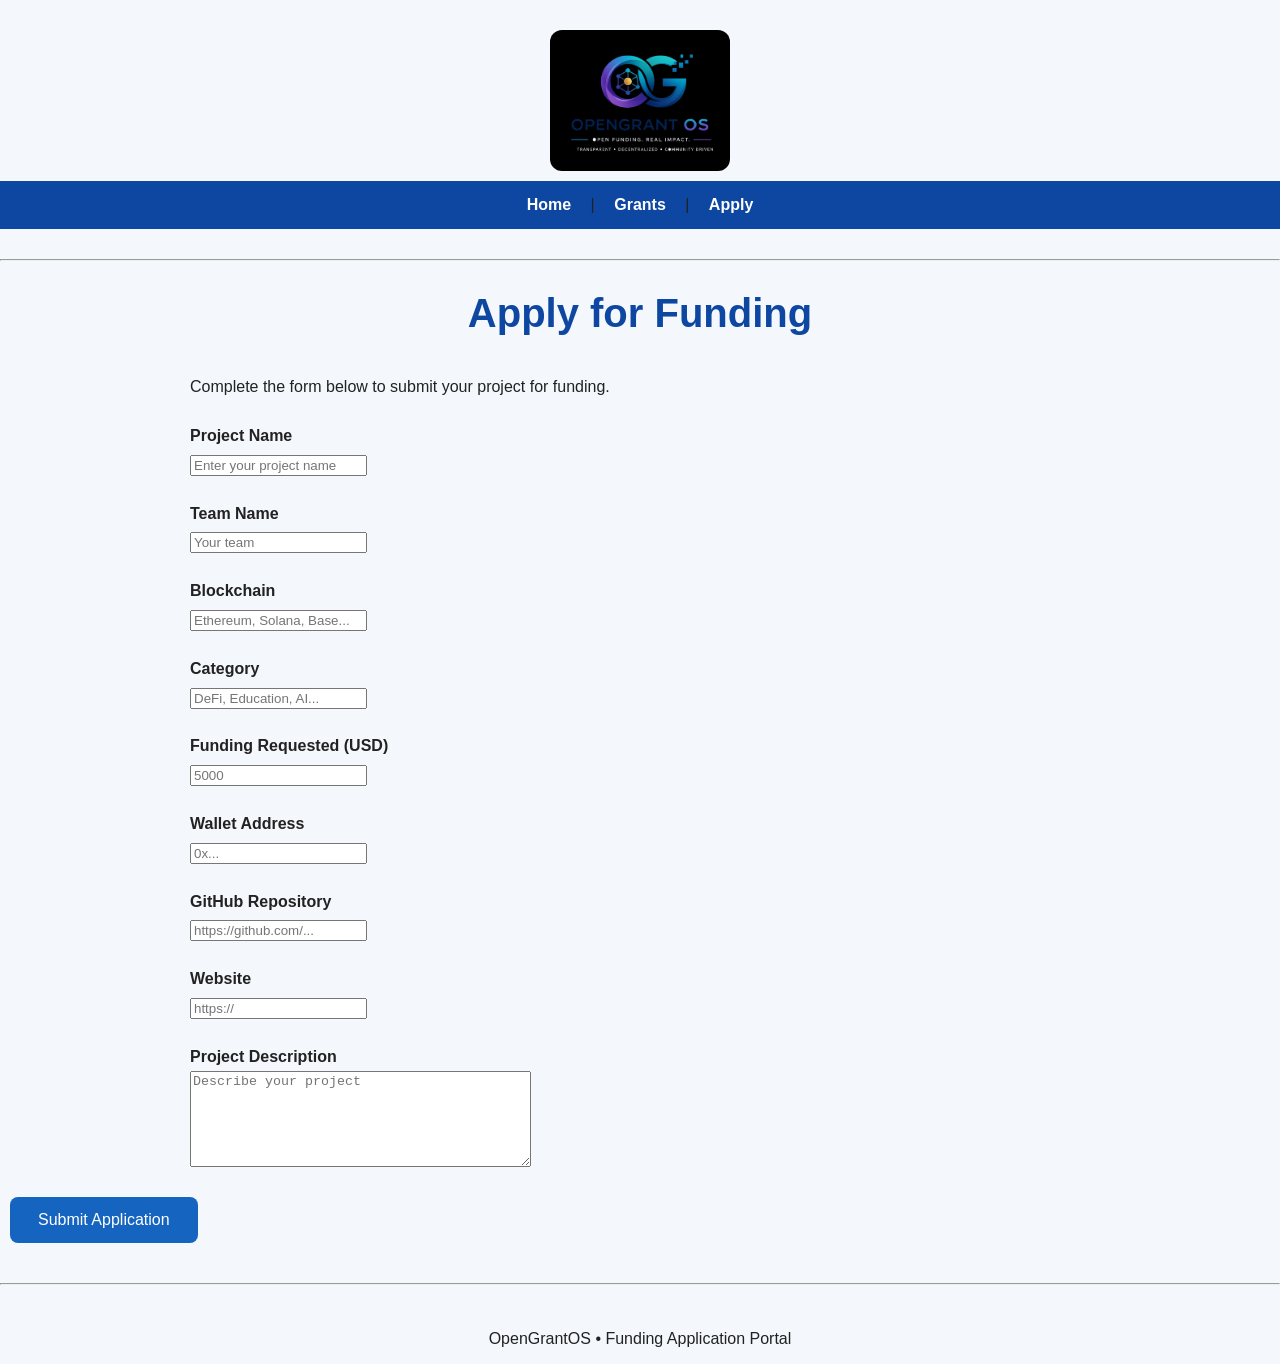
==== frontend/apply.html @ 32db08ad "Atualizar o apply.html" ====
<!DOCTYPE html>
<html>
<head>
<link rel="stylesheet" href="style.css">
<title>OpenGrantOS - Apply</title>
</head>

<body>

<img src="images/1785512841227.jpg" alt="OpenGrant OS Logo" width="180">

<nav>
<a href="index.html">Home</a> |
<a href="grants.html">Grants</a> |
<a href="apply.html">Apply</a>
</nav>

<hr>

<h1>Apply for Funding</h1>

<p>
Complete the form below to submit your project for funding.
</p>

<form>

<p>
<b>Project Name</b><br>
<input type="text" placeholder="Enter your project name">
</p>

<p>
<b>Team Name</b><br>
<input type="text" placeholder="Your team">
</p>

<p>
<b>Blockchain</b><br>
<input type="text" placeholder="Ethereum, Solana, Base...">
</p>

<p>
<b>Category</b><br>
<input type="text" placeholder="DeFi, Education, AI...">
</p>

<p>
<b>Funding Requested (USD)</b><br>
<input type="number" placeholder="5000">
</p>

<p>
<b>Wallet Address</b><br>
<input type="text" placeholder="0x...">
</p>

<p>
<b>GitHub Repository</b><br>
<input type="url" placeholder="https://github.com/...">
</p>

<p>
<b>Website</b><br>
<input type="url" placeholder="https://">
</p>

<p>
<b>Project Description</b><br>
<textarea rows="6" cols="40" placeholder="Describe your project"></textarea>
</p>

<button type="submit">
Submit Application
</button>

</form>

<hr>

<p style="text-align:center;">
OpenGrantOS • Funding Application Portal
</p>
<script src="script.js"></script>

</body>
</html>
---- frontend/style.css ----
body {
    margin: 0;
    padding: 0;
    font-family: Arial, sans-serif;
    background: #f4f7fb;
    color: #222;
}

nav {
    background: #0d47a1;
    padding: 15px;
    text-align: center;
}

nav a {
    color: white;
    text-decoration: none;
    margin: 0 15px;
    font-weight: bold;
}

nav a:hover {
    color: #4fc3f7;
}

img {
    display: block;
    margin: 30px auto 10px;
    border-radius: 12px;
}

h1 {
    text-align: center;
    color: #0d47a1;
    font-size: 40px;
}

h2 {
    text-align: center;
    color: #333;
}

h3 {
    color: #0d47a1;
}

p {
    max-width: 900px;
    margin: auto;
    line-height: 1.8;
    padding: 10px 20px;
}

button {
    background: #1565c0;
    color: white;
    border: none;
    padding: 14px 28px;
    border-radius: 8px;
    font-size: 16px;
    cursor: pointer;
    margin: 10px;
}

button:hover {
    background: #1976d2;
}

a {
    text-decoration: none;
}

hr {
    margin: 30px 0;
}
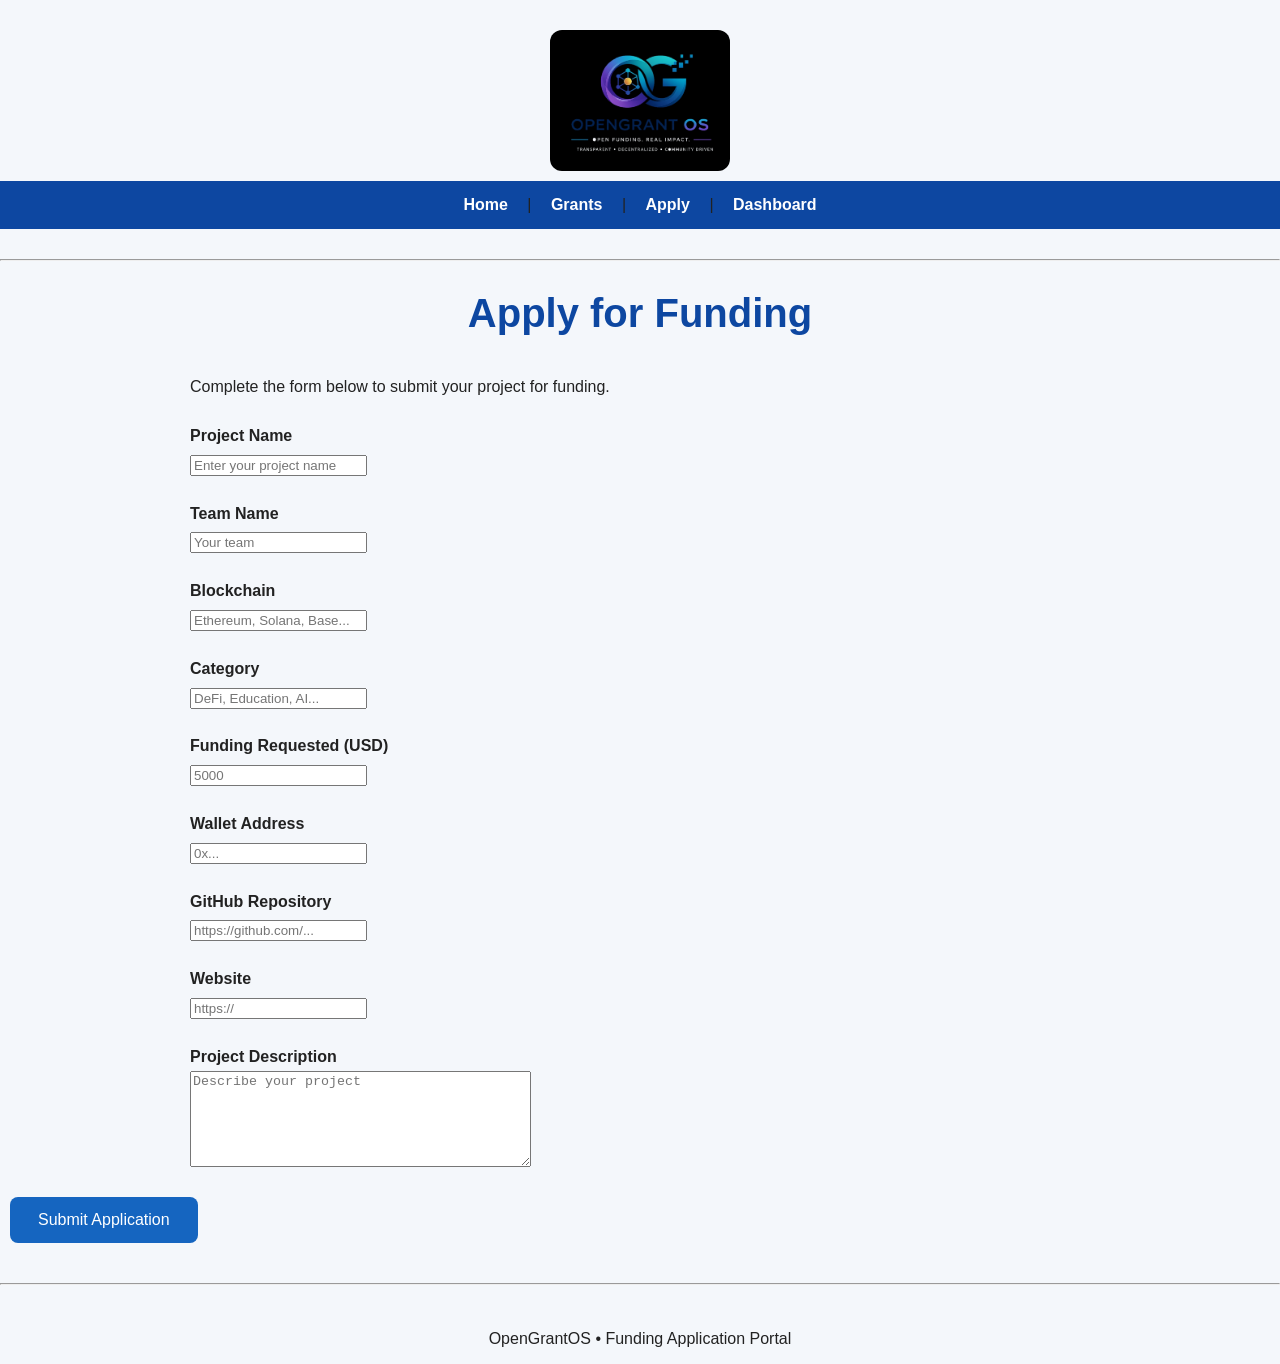
==== commit 07b10b92: "Atualizar o apply.html" ====
--- a/frontend/apply.html
+++ b/frontend/apply.html
@@ -12,7 +12,8 @@
 <nav>
 <a href="index.html">Home</a> |
 <a href="grants.html">Grants</a> |
-<a href="apply.html">Apply</a>
+<a href="apply.html">Apply</a> |
+<a href="dashboard.html">Dashboard</a>
 </nav>
 
 <hr>
@@ -23,7 +24,7 @@
 Complete the form below to submit your project for funding.
 </p>
 
-<form>
+<form onsubmit="submitApplication(event)">
 
 <p>
 <b>Project Name</b><br>
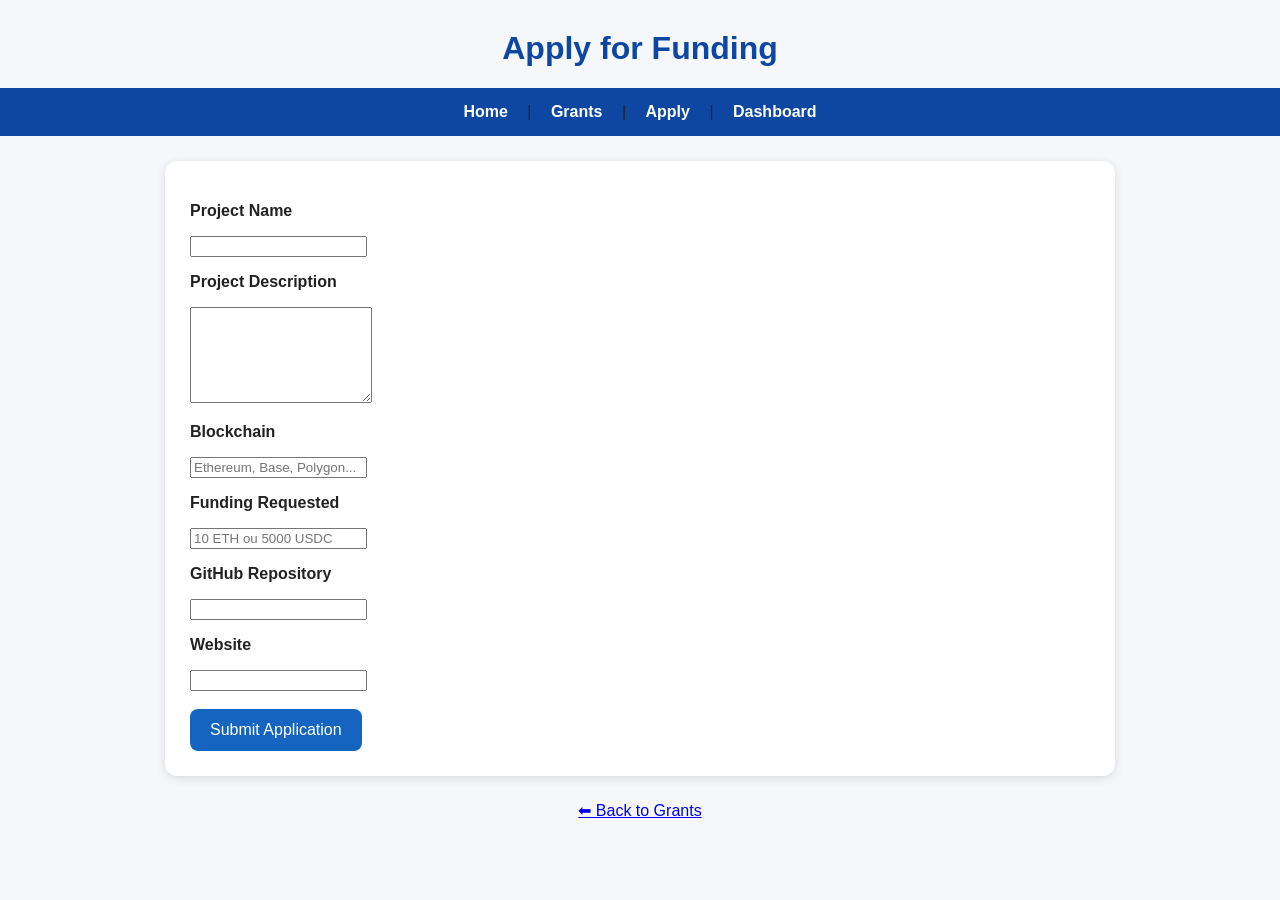
==== commit 60e7fb18: "Atualizar o apply.html" ====
--- a/frontend/apply.html
+++ b/frontend/apply.html
@@ -1,13 +1,14 @@
 <!DOCTYPE html>
 <html>
+
 <head>
-<link rel="stylesheet" href="style.css">
-<title>OpenGrantOS - Apply</title>
+    <title>Apply for Funding</title>
+    <link rel="stylesheet" href="style.css">
 </head>
 
 <body>
 
-<img src="images/1785512841227.jpg" alt="OpenGrant OS Logo" width="180">
+<h1>Apply for Funding</h1>
 
 <nav>
 <a href="index.html">Home</a> |
@@ -16,60 +17,29 @@
 <a href="dashboard.html">Dashboard</a>
 </nav>
 
-<hr>
-
-<h1>Apply for Funding</h1>
-
-<p>
-Complete the form below to submit your project for funding.
-</p>
+<div class="card">
 
 <form onsubmit="submitApplication(event)">
 
-<p>
-<b>Project Name</b><br>
-<input type="text" placeholder="Enter your project name">
-</p>
+<p><strong>Project Name</strong></p>
+<input type="text" id="project" required>
 
-<p>
-<b>Team Name</b><br>
-<input type="text" placeholder="Your team">
-</p>
+<p><strong>Project Description</strong></p>
+<textarea id="description" rows="6" required></textarea>
 
-<p>
-<b>Blockchain</b><br>
-<input type="text" placeholder="Ethereum, Solana, Base...">
-</p>
+<p><strong>Blockchain</strong></p>
+<input type="text" id="blockchain" placeholder="Ethereum, Base, Polygon..." required>
 
-<p>
-<b>Category</b><br>
-<input type="text" placeholder="DeFi, Education, AI...">
-</p>
+<p><strong>Funding Requested</strong></p>
+<input type="text" id="funding" placeholder="10 ETH ou 5000 USDC" required>
 
-<p>
-<b>Funding Requested (USD)</b><br>
-<input type="number" placeholder="5000">
-</p>
+<p><strong>GitHub Repository</strong></p>
+<input type="url" id="github">
 
-<p>
-<b>Wallet Address</b><br>
-<input type="text" placeholder="0x...">
-</p>
+<p><strong>Website</strong></p>
+<input type="url" id="website">
 
-<p>
-<b>GitHub Repository</b><br>
-<input type="url" placeholder="https://github.com/...">
-</p>
-
-<p>
-<b>Website</b><br>
-<input type="url" placeholder="https://">
-</p>
-
-<p>
-<b>Project Description</b><br>
-<textarea rows="6" cols="40" placeholder="Describe your project"></textarea>
-</p>
+<br><br>
 
 <button type="submit">
 Submit Application
@@ -77,12 +47,22 @@
 
 </form>
 
-<hr>
+</div>
 
-<p style="text-align:center;">
-OpenGrantOS • Funding Application Portal
-</p>
-<script src="script.js"></script>
+<div style="text-align:center; margin-top:25px;">
+<a href="grants.html">⬅ Back to Grants</a>
+</div>
+
+<script>
+function submitApplication(event){
+
+event.preventDefault();
+
+alert("Application submitted successfully! (Demo)");
+
+}
+</script>
 
 </body>
+
 </html>
--- a/frontend/style.css
+++ b/frontend/style.css
@@ -1,75 +1,87 @@
-body {
-    margin: 0;
-    padding: 0;
-    font-family: Arial, sans-serif;
-    background: #f4f7fb;
-    color: #222;
+body{
+    margin:0;
+    font-family:Arial, Helvetica, sans-serif;
+    background:#f5f7fb;
+    color:#222;
 }
 
-nav {
-    background: #0d47a1;
-    padding: 15px;
-    text-align: center;
+h1{
+    text-align:center;
+    color:#0d47a1;
+    margin-top:30px;
 }
 
-nav a {
-    color: white;
-    text-decoration: none;
-    margin: 0 15px;
-    font-weight: bold;
+h2{
+    color:#0d47a1;
 }
 
-nav a:hover {
-    color: #4fc3f7;
+nav{
+    background:#0d47a1;
+    padding:15px;
+    text-align:center;
 }
 
-img {
-    display: block;
-    margin: 30px auto 10px;
-    border-radius: 12px;
+nav a{
+    color:white;
+    text-decoration:none;
+    margin:15px;
+    font-weight:bold;
 }
 
-h1 {
-    text-align: center;
-    color: #0d47a1;
-    font-size: 40px;
+nav a:hover{
+    color:#90caf9;
 }
 
-h2 {
-    text-align: center;
-    color: #333;
+.wallet{
+    text-align:right;
+    padding:20px;
 }
 
-h3 {
-    color: #0d47a1;
+.wallet-btn{
+    background:#f6851b;
+    color:white;
+    border:none;
+    padding:12px 20px;
+    border-radius:8px;
+    cursor:pointer;
+    font-size:16px;
 }
 
-p {
-    max-width: 900px;
-    margin: auto;
-    line-height: 1.8;
-    padding: 10px 20px;
+.wallet-btn:hover{
+    background:#dd6f00;
 }
 
-button {
-    background: #1565c0;
-    color: white;
-    border: none;
-    padding: 14px 28px;
-    border-radius: 8px;
-    font-size: 16px;
-    cursor: pointer;
-    margin: 10px;
+button{
+    background:#1565c0;
+    color:white;
+    border:none;
+    padding:12px 20px;
+    border-radius:8px;
+    cursor:pointer;
+    font-size:16px;
 }
 
-button:hover {
-    background: #1976d2;
+button:hover{
+    background:#0d47a1;
 }
 
-a {
-    text-decoration: none;
+.card{
+    background:white;
+    width:90%;
+    max-width:900px;
+    margin:25px auto;
+    padding:25px;
+    border-radius:12px;
+    box-shadow:0 2px 10px rgba(0,0,0,.12);
 }
 
-hr {
-    margin: 30px 0;
+.footer{
+    text-align:center;
+    margin:40px;
+    color:#777;
+}
+
+img{
+    display:block;
+    margin:auto;
 }
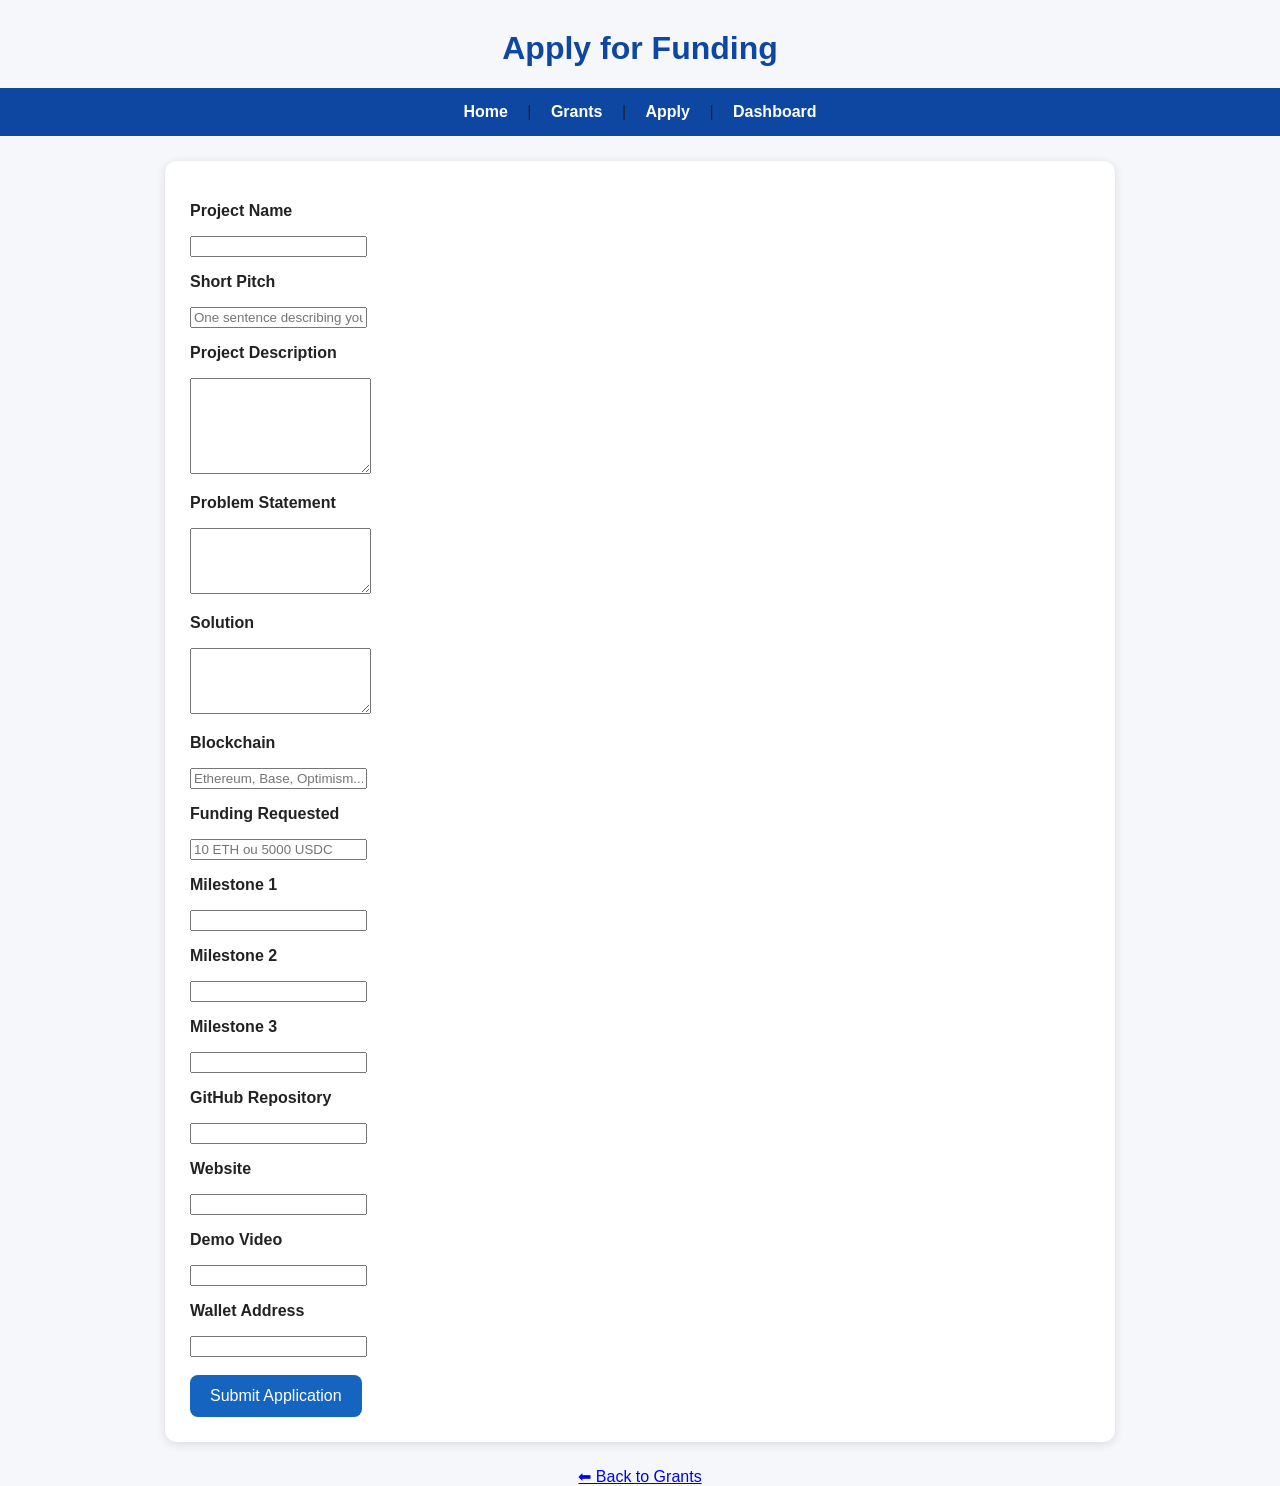
==== commit d5fe9dc1: "Atualizar o apply.html" ====
--- a/frontend/apply.html
+++ b/frontend/apply.html
@@ -24,20 +24,47 @@
 <p><strong>Project Name</strong></p>
 <input type="text" id="project" required>
 
+<p><strong>Short Pitch</strong></p>
+<input type="text" id="pitch"
+placeholder="One sentence describing your project" required>
+
 <p><strong>Project Description</strong></p>
 <textarea id="description" rows="6" required></textarea>
 
+<p><strong>Problem Statement</strong></p>
+<textarea id="problem" rows="4" required></textarea>
+
+<p><strong>Solution</strong></p>
+<textarea id="solution" rows="4" required></textarea>
+
 <p><strong>Blockchain</strong></p>
-<input type="text" id="blockchain" placeholder="Ethereum, Base, Polygon..." required>
+<input type="text" id="blockchain"
+placeholder="Ethereum, Base, Optimism..." required>
 
 <p><strong>Funding Requested</strong></p>
-<input type="text" id="funding" placeholder="10 ETH ou 5000 USDC" required>
+<input type="text" id="funding"
+placeholder="10 ETH ou 5000 USDC" required>
+
+<p><strong>Milestone 1</strong></p>
+<input type="text" id="milestone1">
+
+<p><strong>Milestone 2</strong></p>
+<input type="text" id="milestone2">
+
+<p><strong>Milestone 3</strong></p>
+<input type="text" id="milestone3">
 
 <p><strong>GitHub Repository</strong></p>
 <input type="url" id="github">
 
 <p><strong>Website</strong></p>
 <input type="url" id="website">
+
+<p><strong>Demo Video</strong></p>
+<input type="url" id="video">
+
+<p><strong>Wallet Address</strong></p>
+<input type="text" id="wallet">
 
 <br><br>
 
@@ -56,9 +83,31 @@
 <script>
 function submitApplication(event){
 
-event.preventDefault();
+    event.preventDefault();
 
-alert("Application submitted successfully! (Demo)");
+    const application = {
+        project: document.getElementById("project").value,
+        description: document.getElementById("description").value,
+        blockchain: document.getElementById("blockchain").value,
+        funding: document.getElementById("funding").value,
+        github: document.getElementById("github").value,
+        website: document.getElementById("website").value,
+        date: new Date().toLocaleString()
+    };
+
+    let applications =
+        JSON.parse(localStorage.getItem("applications")) || [];
+
+    applications.push(application);
+
+    localStorage.setItem(
+        "applications",
+        JSON.stringify(applications)
+    );
+
+    alert("Application saved successfully!");
+
+    document.querySelector("form").reset();
 
 }
 </script>
